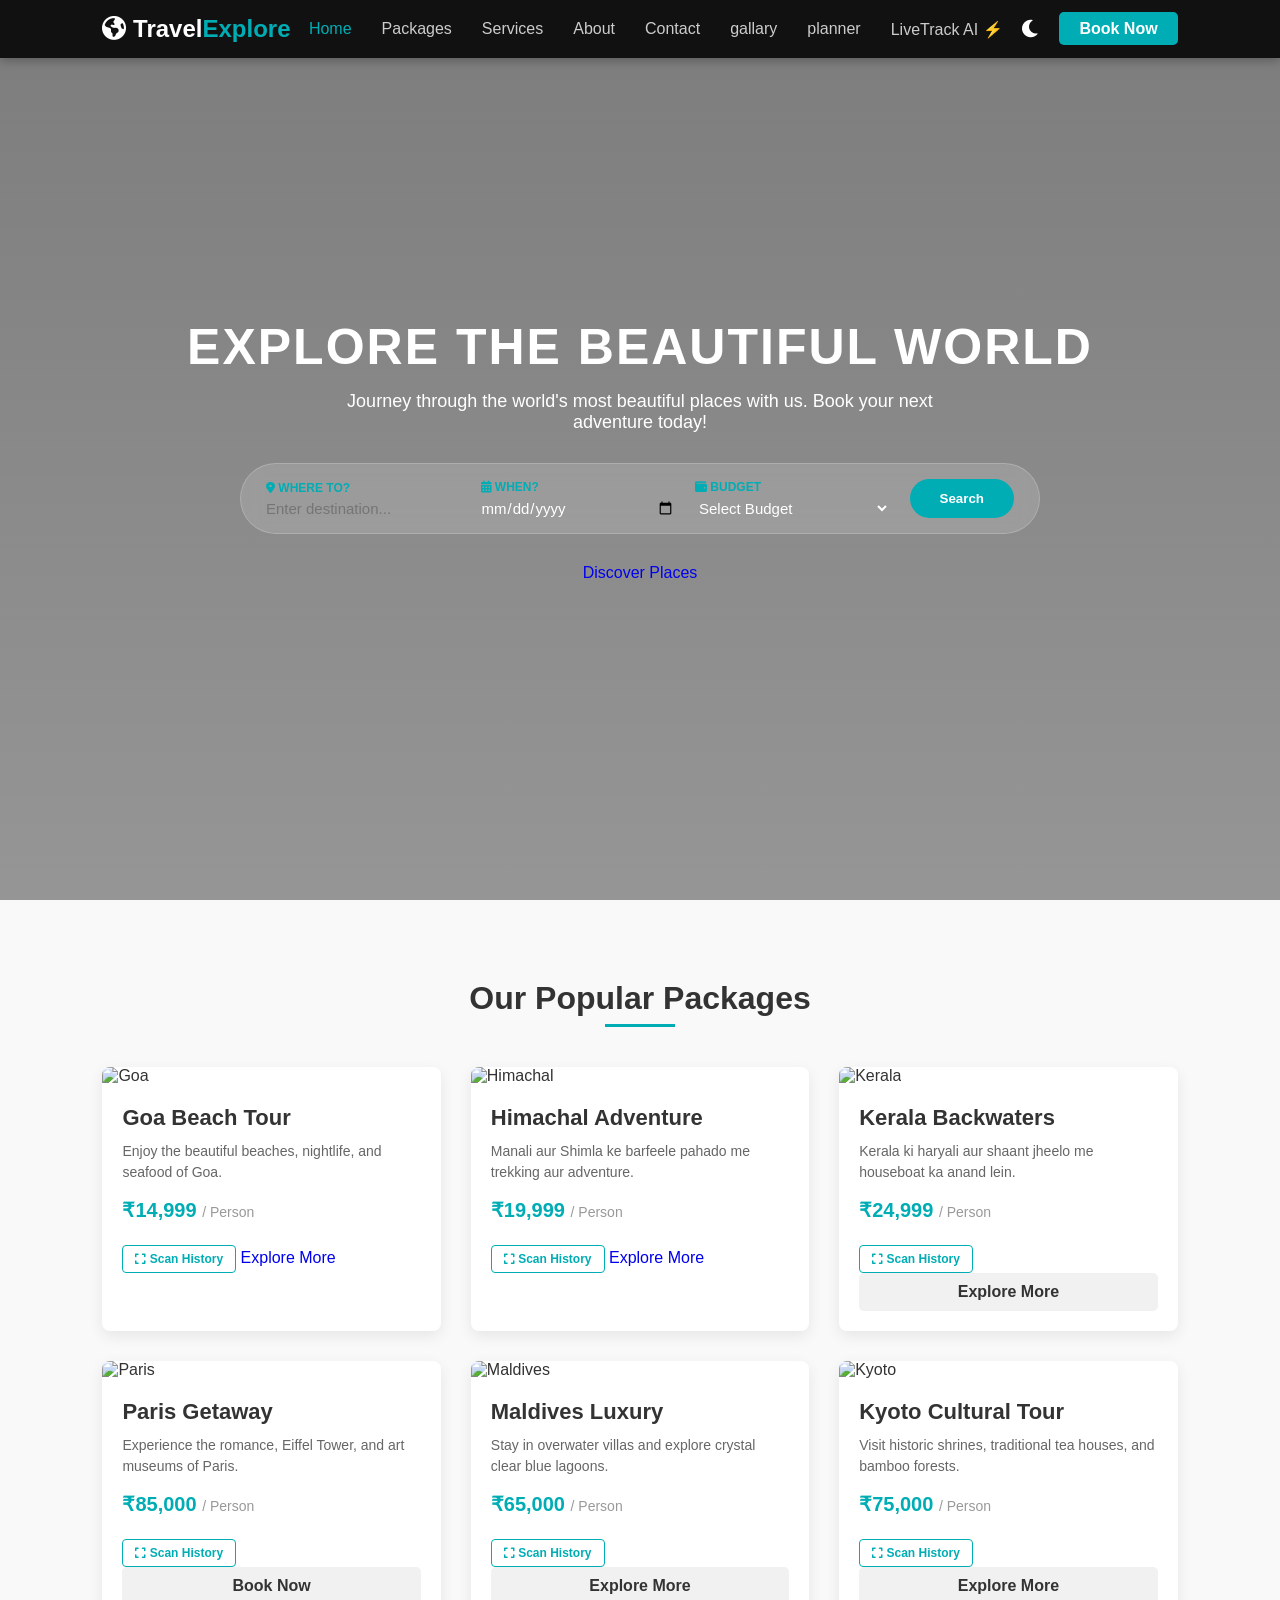
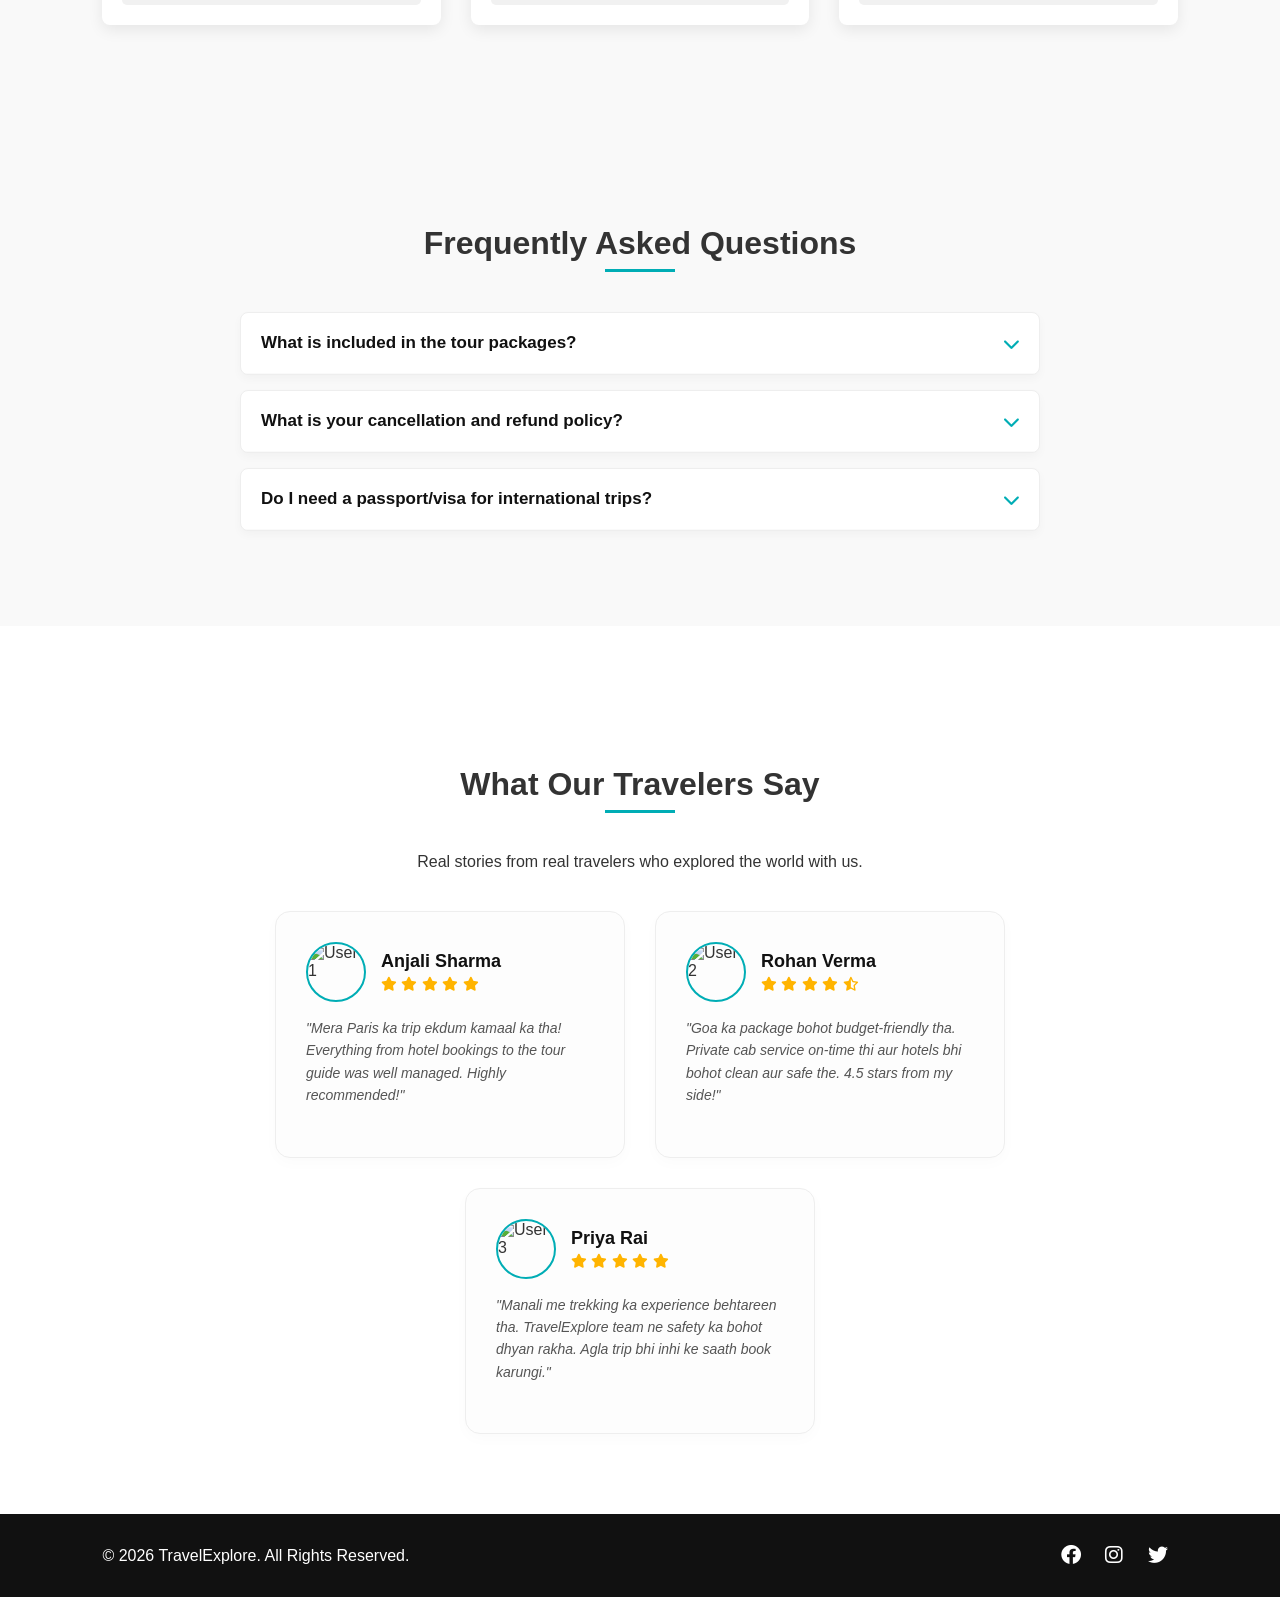
==== index.html @ dcb1e50a "Add files via upload" ====
<!DOCTYPE html>
<html lang="en">
<head>
    <meta charset="UTF-8">
    <meta name="viewport" content="width=device-width, initial-scale=1.0">
    <title>TravelExplore - Wanderlust</title>
    <link rel="stylesheet" href="style.css">
    <link rel="stylesheet" href="https://cdnjs.cloudflare.com/ajax/libs/font-awesome/6.0.0/css/all.min.css">
</head>
<body>

    <nav class="navbar">
        <div class="nav-logo">
            <a href="#"><i class="fa-solid fa-earth-americas"></i> Travel<span>Explore</span></a>
        </div>
        <ul class="nav-links">
            <li><a href="#home" class="active">Home</a></li>
            <li><a href="packages.html">Packages</a></li>
            <li><a href="services.html">Services</a></li>
            <li><a href="about.html">About</a></li>
            <li><a href="contact.html">Contact</a></li>
            <li><a href="gallary.html">gallary</a></li>
             <li><a href="planner.html">planner</a></li>
             <li> <a href="livetrackai.html">LiveTrack AI ⚡</a></li>
        </ul>
        <div class="theme-toggle" onclick="toggleTheme()">
    <i class="fa-solid fa-moon" id="theme-icon"></i>
</div>
            <div class="nav-btn">
           <a href="#booking-modal" class="btn-primary">Book Now</a>
           </div>
        
    </nav>
    <section id="home" class="hero-section">
        <div class="hero-content">
            <h1>EXPLORE THE BEAUTIFUL WORLD</h1>
            <p>Journey through the world's most beautiful places with us. Book your next adventure today!</p>
        
            <div class="search-bar-container">
        <div class="search-input">
            <label><i class="fa-solid fa-location-dot"></i> Where to?</label>
            <input type="text" placeholder="Enter destination...">
        </div>
        <div class="search-input">
            <label><i class="fa-solid fa-calendar-days"></i> When?</label>
            <input type="date">
        </div>
        <div class="search-input">
            <label><i class="fa-solid fa-wallet"></i> Budget</label>
            <select>
                <option value="">Select Budget</option>
                <option value="low">₹10k - ₹20k</option>
                <option value="med">₹20k - ₹50k</option>
                <option value="high">₹50k+</option>
            </select>
        </div>
        <button class="btn-search">Search</button>
    </div>
               <a href="#packages" class="btn-discover">Discover Places</a>
        </div>
    </section> 

     <section id="packages" class="packages-section">
        <h2 class="section-title">Our Popular Packages</h2>
        <div class="packages-container">
            <div class="package-card">
                <div class="package-img">
                    <img src="https://images.unsplash.com/photo-1507525428034-b723cf961d3e?auto=format&fit=crop&w=500&q=80" alt="Goa">
                </div>
                <div class="package-info">
                    <h3>Goa Beach Tour</h3>
                    <p>Enjoy the beautiful beaches, nightlife, and seafood of Goa.</p>
                    <div class="price">₹14,999 <span>/ Person</span></div>
                    <button class="btn-scan-trigger" onclick="openScanner('Goa')">
                        <i class="fa-solid fa-expand"></i> Scan History
                    </button>
                    <!-- <a href="#booking-modal" class="btn-card" onclick="setDestination('beach tour')">Explore More</a> -->
                    <!-- <a href="#budget-calculator" class="btn-card" onclick="setDestination('beach tour')">Explore More</a> -->
                      <!-- <a href="#booking-modal" class="btn-card" onclick="setDestination('goa')">Book Now</a> -->
                      <a href="#booking-modal" class="btn-explore" onclick="setDestination('Goa')">Explore More</a>

                </div>
            </div>

            <div class="package-card">
                <div class="package-img">
                    <img src="https://images.unsplash.com/photo-1486915309851-b0cc1f8a0084?auto=format&fit=crop&w=500&q=80" alt="Himachal">
                    
                </div>
                <div class="package-info">
                    <h3>Himachal Adventure</h3>
                    <p>Manali aur Shimla ke barfeele pahado me trekking aur adventure.</p>
                    <div class="price">₹19,999 <span>/ Person</span></div>
                    <button class="btn-scan-trigger" onclick="openScanner('Himachal')">
                        <i class="fa-solid fa-expand"></i> Scan History
                    </button>
                    <!-- <a href="#booking-modal" class="btn-card" onclick="setDestination('mountain tour')">Explore More</a> -->
                    
                    <!-- <a href="#booking-modal" class="btn-card" onclick="setDestination('himachal')">Book Now</a> -->
                    <a href="#booking-modal" class="btn-explore" onclick="setDestination('Himachal')">Explore More</a>
                </div>
            </div>

            <div class="package-card">
                <div class="package-img">
                    <img src="https://images.unsplash.com/photo-1590050752117-238cb0fb12b1?auto=format&fit=crop&w=500&q=80" alt="Kerala">
                </div>
                <div class="package-info">
                    <h3>Kerala Backwaters</h3>
                    <p>Kerala ki haryali aur shaant jheelo me houseboat ka anand lein.</p>
                    <div class="price">₹24,999 <span>/ Person</span></div>
                    <button class="btn-scan-trigger" onclick="openScanner('Kerala')">
                        <i class="fa-solid fa-expand"></i> Scan History
                    </button>
                    <a href="#booking-modal" class="btn-card" onclick="setDestination('Kerala')">Explore More</a>
                    
                </div>
            </div>

            <div class="package-card">
                <div class="package-img">
                    <img src="https://images.unsplash.com/photo-1502602898657-3e91760cbb34?auto=format&fit=crop&w=500&q=80" alt="Paris">
                </div>
                <div class="package-info">
                    <h3>Paris Getaway</h3>
                    <p>Experience the romance, Eiffel Tower, and art museums of Paris.</p>
                    <div class="price">₹85,000 <span>/ Person</span></div>
                    <button class="btn-scan-trigger" onclick="openScanner('Paris')">
                        <i class="fa-solid fa-expand"></i> Scan History
                    </button>
                    <!-- <a href="#booking-modal" class="btn-card" onclick="setDestination('Paris')">Explore More</a> -->
                    <!-- <a href="#budget-calculator" class="btn-card" onclick="setDestination('Paris')">Explore More</a> -->
                    <a href="#booking-modal" class="btn-card" onclick="setDestination('paris')">Book Now</a>
                </div>
            </div>

            <div class="package-card">
                <div class="package-img">
                    <img src="https://images.unsplash.com/photo-1439066615861-d1af74d74000?auto=format&fit=crop&w=500&q=80" alt="Maldives">
                </div>
                <div class="package-info">
                    <h3>Maldives Luxury</h3>
                    <p>Stay in overwater villas and explore crystal clear blue lagoons.</p>
                    <div class="price">₹65,000 <span>/ Person</span></div>
                    <button class="btn-scan-trigger" onclick="openScanner('Maldives')">
                        <i class="fa-solid fa-expand"></i> Scan History
                    </button>
                    <a href="#booking-modal" class="btn-card" onclick="setDestination('Maldives')">Explore More</a>
                   
                </div>
            </div>

            <div class="package-card">
                <div class="package-img">
                    <img src="https://images.unsplash.com/photo-1493976040374-85c8e12f0c0e?auto=format&fit=crop&w=500&q=80" alt="Kyoto">
                </div>
                <div class="package-info">
                    <h3>Kyoto Cultural Tour</h3>
                    <p>Visit historic shrines, traditional tea houses, and bamboo forests.</p>
                    <div class="price">₹75,000 <span>/ Person</span></div>
                    <button class="btn-scan-trigger" onclick="openScanner('Kyoto')">
                        <i class="fa-solid fa-expand"></i> Scan History
                    </button>
                    <a href="#booking-modal" class="btn-card" onclick="setDestination('Kyoto')">Explore More</a>
                </div>
            </div>
        </div>
    </section>
     <section class="faq-section" id="faqs">
        <h2 class="section-title">Frequently Asked Questions</h2>
        <div class="faq-container">
            
            <div class="faq-item">
                <input type="checkbox" id="faq1" class="faq-toggle">
                <label for="faq1" class="faq-question">
                    What is included in the tour packages?
                    <i class="fa-solid fa-chevron-down"></i>
                </label>
                <div class="faq-answer">
                    <p>Our packages generally include luxury accommodation, daily breakfast, local sightseeing in private cabs, and tour guide fees. Flight tickets can be added upon request.</p>
                </div>
            </div>

            <div class="faq-item">
                <input type="checkbox" id="faq2" class="faq-toggle">
                <label for="faq2" class="faq-question">
                    What is your cancellation and refund policy?
                    <i class="fa-solid fa-chevron-down"></i>
                </label>
                <div class="faq-answer">
                    <p>You can cancel your booking up to 7 days before the departure date for a full 100% refund. Cancellations made within 7 days will incur a 50% retention charge.</p>
                </div>
            </div>

            <div class="faq-item">
                <input type="checkbox" id="faq3" class="faq-toggle">
                <label for="faq3" class="faq-question">
                    Do I need a passport/visa for international trips?
                    <i class="fa-solid fa-chevron-down"></i>
                </label>
                <div class="faq-answer">
                    <p>Yes, for international destinations like Paris or Maldives, a passport with at least 6 months validity is required. We also provide complete assistance for visa processing.</p>
                </div>
            </div>

        </div>
    </section>
<section class="weather-section" id="weather-status">
        <h2 class="section-title">Current Destination Status</h2>
        <p class="section-subtitle">Check the current weather and travel suitability before you pack your bags!</p>
        
        <div class="weather-container">
            
            <div class="weather-card safe" onclick="checkWeatherAlert('Goa', 'safe')">
                <div class="card-badge">Best Time to Visit</div>
                <h3><i class="fa-solid fa-location-dot"></i> Goa</h3>
                <div class="weather-info">
                    <i class="fa-solid fa-cloud-sun weather-icon"></i>
                    <span class="temp">30°C</span>
                </div>
                <p class="weather-desc">Partly Cloudy & Pleasant</p>
                <div class="status-indicator">
                    <span class="dot"></span> Status: Open for Tourism
                </div>
            </div>

            <div class="weather-card warning" onclick="checkWeatherAlert('Himachal', 'warning')">
                <div class="card-badge">Monsoon Alert</div>
                <h3><i class="fa-solid fa-location-dot"></i> Himachal</h3>
                <div class="weather-info">
                    <i class="fa-solid fa-cloud-showers-heavy weather-icon"></i>
                    <span class="temp">18°C</span>
                </div>
                <p class="weather-desc">Heavy Rainfall In Hills</p>
                <div class="status-indicator">
                    <span class="dot"></span> Status: Restricted Routes
                </div>
            </div>

            <div class="weather-card safe" onclick="checkWeatherAlert('Paris', 'safe')">
                <div class="card-badge">Perfect Season</div>
                <h3><i class="fa-solid fa-location-dot"></i> Paris</h3>
                <div class="weather-info">
                    <i class="fa-solid fa-sun weather-icon"></i>
                    <span class="temp">22°C</span>
                </div>
                <p class="weather-desc">Sunny & Clear Sky</p>
                <div class="status-indicator">
                    <span class="dot"></span> Status: Open for Tourism
                </div>
            </div>

        </div>
    </section>
    
     <section class="testimonials-section" id="reviews">
        <h2 class="section-title">What Our Travelers Say</h2>
        <p class="section-subtitle">Real stories from real travelers who explored the world with us.</p>
        
        <div class="testimonials-container">
            <div class="testimonial-card">
                <div class="user-info">
                    <img src="https://images.unsplash.com/photo-1534528741775-53994a69daeb?auto=format&fit=crop&w=150&q=80" alt="User 1">
                    <div>
                        <h4>Anjali Sharma</h4>
                        <div class="stars">
                            <i class="fa-solid fa-star"></i>
                            <i class="fa-solid fa-star"></i>
                            <i class="fa-solid fa-star"></i>
                            <i class="fa-solid fa-star"></i>
                            <i class="fa-solid fa-star"></i>
                        </div>
                    </div>
                </div>
                <p class="review-text">"Mera Paris ka trip ekdum kamaal ka tha! Everything from hotel bookings to the tour guide was well managed. Highly recommended!"</p>
            </div>

            <div class="testimonial-card">
                <div class="user-info">
                    <img src="https://images.unsplash.com/photo-1507003211169-0a1dd7228f2d?auto=format&fit=crop&w=150&q=80" alt="User 2">
                    <div>
                        <h4>Rohan Verma</h4>
                        <div class="stars">
                            <i class="fa-solid fa-star"></i>
                            <i class="fa-solid fa-star"></i>
                            <i class="fa-solid fa-star"></i>
                            <i class="fa-solid fa-star"></i>
                            <i class="fa-regular fa-star-half-stroke"></i>
                        </div>
                    </div>
                </div>
                <p class="review-text">"Goa ka package bohot budget-friendly tha. Private cab service on-time thi aur hotels bhi bohot clean aur safe the. 4.5 stars from my side!"</p>
            </div>

            <div class="testimonial-card">
                <div class="user-info">
                    <img src="https://images.unsplash.com/photo-1494790108377-be9c29b29330?auto=format&fit=crop&w=150&q=80" alt="User 3">
                    <div>
                        <h4>Priya Rai</h4>
                        <div class="stars">
                            <i class="fa-solid fa-star"></i>
                            <i class="fa-solid fa-star"></i>
                            <i class="fa-solid fa-star"></i>
                            <i class="fa-solid fa-star"></i>
                            <i class="fa-solid fa-star"></i>
                        </div>
                    </div>
                </div>
                <p class="review-text">"Manali me trekking ka experience behtareen tha. TravelExplore team ne safety ka bohot dhyan rakha. Agla trip bhi inhi ke saath book karungi."</p>
            </div>
        </div>
    </section>

    
 <!-- <section id="live-tracker-section" class="tracker-section">
    <div class="tracker-container">
        <h2><i class="fa-solid fa-plane-departure"></i> Real-time Travel Status Tracker</h2>
        <p class="tracker-subtitle">Enter your destination or ticket number to check mock real-time schedule</p>
        
        <div class="tracker-box">
            <div class="tracker-input-group">
                <select id="tracker-dest">
                    <option value="Goa">Goa Flight (SG-201)</option>
                    <option value="Himachal">Himachal Express Train (12401)</option>
                    <option value="Kerala">Kerala Airways (AI-405)</option>
                    <option value="Paris">Paris International Flight (AF-225)</option>
                    <option value="Maldives">Maldives Island Hopper (MV-11)</option>
                    <option value="Kyoto">Kyoto Bullet Train (SHIN-77)</option>
                </select>
                <button type="button" class="btn-track" onclick="startLiveTracking()">Check Live Status</button>
            </div>

            <div id="tracker-display" class="tracker-display-card" style="display: none;">
                <div class="tracker-header">
                    <span id="track-vehicle-name">Flight SG-201</span>
                    <span id="track-badge" class="badge online">ON TIME</span>
                </div>
                
                <div class="route-progress-bar">
                    <div id="route-fill" class="route-fill-line"></div>
                    <i id="route-icon" class="fa-solid fa-plane route-moving-icon"></i>
                </div>

                <div class="route-stations">
                    <span id="route-start">Source (DEL)</span>
                    <span id="route-end">Destination</span>
                </div>

                <div class="tracker-footer-status">
                    <p><strong>Current Info:</strong> <span id="track-info-text">Searching satellite data...</span></p>
                </div>
            </div>
        </div>
    </div>
</section> 
<section id="itinerary-section" style="padding: 60px 20px; text-align: center; background: #f8fafc; border-top: 1px solid #e2e8f0; border-bottom: 1px solid #e2e8f0;">
    <div style="max-width: 800px; margin: 0 auto; padding: 0 15px;">
        
        <h2 style="color: #0f172a; font-size: 28px; font-weight: 700; margin-bottom: 10px; display: flex; align-items: center; justify-content: center; gap: 10px;">
            <span>🧠</span> AI Smart Itinerary Planner
        </h2>
        <p style="color: #64748b; font-size: 16px; margin-bottom: 30px;">Select your days and let our AI craft a personalized, day-by-day adventure timeline for you!</p>
        
        <div style="background: white; padding: 20px; border-radius: 12px; box-shadow: 0 4px 6px -1px rgba(0,0,0,0.05), 0 2px 4px -1px rgba(0,0,0,0.03); display: inline-flex; align-items: center; justify-content: center; gap: 15px; flex-wrap: wrap; margin-bottom: 40px; border: 1px solid #e2e8f0;">
            <label style="color: #334155; font-weight: 600; font-size: 15px;">Duration:</label>
            <select id="itinerary-days" style="padding: 10px 16px; border-radius: 8px; border: 1px solid #cbd5e1; background: #ffffff; color: #1e293b; font-weight: 500; outline: none; cursor: pointer; min-width: 150px;">
                <option value="3">3 Days Trip</option>
                <option value="5">5 Days Trip</option>
            </select>
            <button onclick="generateAIItinerary()" style="padding: 10px 24px; background: #00b4d8; color: white; border: none; border-radius: 8px; cursor: pointer; font-weight: 600; font-size: 15px; transition: all 0.3s ease; box-shadow: 0 4px 12px rgba(0, 180, 216, 0.2);">
                Generate Plan ✨
            </button>
        </div>

        <div id="itinerary-output" style="max-width: 650px; margin: 0 auto; text-align: left; background: white; padding: 30px; border-radius: 16px; box-shadow: 0 10px 25px -5px rgba(0,0,0,0.1); display: none; border-left: 6px solid #00b4d8; animation: fadeIn 0.5s ease;">
            <h3 id="itinerary-title" style="color: #0f172a; font-size: 20px; font-weight: 700; margin-bottom: 20px; border-bottom: 2px solid #f1f5f9; padding-bottom: 12px;"></h3>
            <div id="itinerary-timeline" style="color: #334155; font-size: 15px; line-height: 1.8; letter-spacing: 0.3px;"></div>
        </div>

    </div>
</section>
     -->
<!-- <section id="packing-section" style="padding: 60px 20px; text-align: center; background: #ffffff;">
    <div style="max-width: 600px; margin: 0 auto; padding: 20px; border-radius: 16px; background: #f8fafc; border: 1px solid #e2e8f0; box-shadow: 0 4px 10px rgba(0,0,0,0.03);">
        
        <h3 style="color: #0f172a; font-size: 22px; font-weight: 700; margin-bottom: 8px; display: flex; align-items: center; justify-content: center; gap: 8px;">
            🎒 Smart Packing Assistant
        </h3>
        <p style="color: #64748b; font-size: 14px; margin-bottom: 20px;">Auto-generated essentials based on your selected destination.</p>
        
        <div id="packing-list" style="text-align: left; margin: 0 auto; max-width: 400px; display: flex; flex-direction: column; gap: 12px;">
            <p style="color: #94a3b8; text-align: center; font-style: italic;">Select a destination in the planner above to see your checklist!</p>
        </div>
        
    </div>
</section>
<section id="map-section" style="padding: 40px 20px; text-align: center; background: #f8fafc;">
    <div style="max-width: 900px; margin: 0 auto;">
        <h3 style="color: #0f172a; font-size: 22px; font-weight: 700; margin-bottom: 8px; display: flex; align-items: center; justify-content: center; gap: 8px;">
            🗺️ Live Destination Explorer
        </h3>
        <p style="color: #64748b; font-size: 14px; margin-bottom: 20px;">Explore your selected destination live on the interactive map below.</p>
        
        <div id="live-map" style="width: 100%; height: 400px; border-radius: 16px; border: 1px solid #e2e8f0; box-shadow: 0 4px 12px rgba(0,0,0,0.05); z-index: 1;"></div>
    </div>
</section> -->

<link rel="stylesheet" href="https://unpkg.com/leaflet@1.9.4/dist/leaflet.css" />
<script src="https://unpkg.com/leaflet@1.9.4/dist/leaflet.js"></script>
    <footer class="footer">
        <div class="footer-content">
            <p>&copy; 2026 TravelExplore. All Rights Reserved.</p>
            <div class="social-icons">
                <a href="#"><i class="fa-brands fa-facebook"></i></a>
                <a href="#"><i class="fa-brands fa-instagram"></i></a>
                <a href="#"><i class="fa-brands fa-twitter"></i></a>
            </div>
        </div>
    </footer>
     <div id="booking-modal" class="modal-overlay">
        <div class="modal-card">
            <a href="#" class="close-btn">&times;</a>
            <h2>Book Your Dream Adventure</h2>
            <p style="font-size: 13px; color: #666; margin-bottom: 20px;">Fill out this form and our travel expert will contact you within 24 hours.</p>
            
            <form class="modal-form">
                <div class="modal-group">
                    <label>Full Name</label>
                    <input type="text" placeholder="Enter your full name" required>
                </div>
                
                <div class="modal-group">
                    <label>Email Address</label>
                    <input type="email" placeholder="Enter your email" required>
                </div>
                
                <div class="modal-group">
                    <label>Phone Number</label>
                    <input type="tel" placeholder="Enter your phone number" required>
                </div>
                
                <div class="modal-group">
                    <label>Select Destination</label>
                    <select id="modal-select" required>
                        <option value="" disabled selected>Select your destination</option>
                        <option value="Goa">Goa Sun-Kissed Beaches</option>
                        <option value="Himachal">Himachal Hills & Adventure</option>
                        <option value="Paris">Paris Getaway</option>
                        <option value="Kerala">Kerala Backwaters</option>
                        <option value="Maldives">Maldives Luxury</option>
                        <option value="Kyoto">Kyoto Culture</option>
                    </select>
                </div>
                
                <button type="submit" class="btn-confirm">Confirm Booking</button>
            </form>
        </div>
    </div>

    <div id="success-modal" class="success-overlay" style="display: none;">
        <div class="success-card">
            <div class="success-icon">
                <i class="fa-solid fa-circle-check"></i>
            </div>
            <h2>Booking Confirmed!</h2>
            <p class="success-greet">Thank you, <strong id="pop-name">User</strong>!</p>
            
            <div class="receipt-details">
                <p><strong>Destination:</strong> <span id="pop-dest">Goa</span></p>
                <p><strong>Status:</strong> <span class="badge-success">Provisionally Booked</span></p>
            </div>
            
            <p class="success-note">📩 A confirmation email has been dispatched. Our travel manager will connect with you within 24 hours.</p>
            
            <button type="button" class="btn-success-close" onclick="closeSuccessModal()">Great, Thanks!</button>
        </div>
    </div>
     <div id="scanner-modal" class="scanner-overlay" style="display: none;">
    <div class="scanner-container">
        <span class="scanner-close" onclick="closeScanner()">&times;</span>
        <h3><i class="fa-solid fa-camera"></i> AI Travel Scanner</h3>
        <p class="scanner-subtitle">Point at a mountain or monument to scan historical details</p>
        
        <div class="camera-view">
            <video id="webcam" autoplay playsinline></video>
            <div class="scan-laser"></div>
            <div class="scan-target"></div>
        </div>

        <div id="scan-status" class="scan-status-text">Ready to scan...</div>

        <div id="scan-result" class="scan-result-card" style="display: none;">
            <h4 id="res-title">Himachal Mountains</h4>
            <p class="res-meta"><strong>Location:</strong> <span id="res-loc">India</span> | <strong>Elevation:</strong> <span id="res-height">6,000m</span></p>
            <hr>
            <p id="res-history" class="res-desc">Loading historical facts...</p>
        </div>
    </div>
</div>
<!-- ================= AI AR MONUMENT SCANNER ================= -->
<div id="scanner-modal" class="scanner-overlay" style="display: none;">
    <div class="scanner-container">
        <span class="scanner-close" onclick="closeScanner()">&times;</span>
        <h3><i class="fa-solid fa-camera"></i> AI Travel Scanner</h3>
        <p class="scanner-subtitle">Point at a mountain or monument to scan historical details</p>
        
        <div class="camera-view">
            <video id="webcam" autoplay playsinline></video>
            <div class="scan-laser"></div>
            <div class="scan-target"></div>
        </div>

        <div id="scan-status" class="scan-status-text">Ready to scan...</div>

        <!-- Dynamic Historical Result Card -->
        <div id="scan-result" class="scan-result-card" style="display: none;">
            <h4 id="res-title">Himachal Mountains</h4>
            <p class="res-meta"><strong>Location:</strong> <span id="res-loc">India</span> | <strong>Elevation:</strong> <span id="res-height">6,000m</span></p>
            <hr>
            
            <p id="res-history" class="res-desc">Loading historical facts...</p>
            
            <!-- 🌟 EXACT PLACE: Is line ke theek niche ye audio widget paste kijiye 🌟 -->
            <div class="audio-player-widget">
                <div class="player-controls">
                    <button type="button" id="audio-play-btn" onclick="toggleAudioGuide()">
                        <i class="fa-solid fa-play"></i>
                    </button>
                    <div class="audio-progress-container" onclick="seekAudio(event)">
                        <div id="audio-progress-bar" class="audio-progress"></div>
                    </div>
                    <span id="audio-time">00:00</span>
                </div>
                <p class="audio-status-text">🔊 Click to listen to AI Audio Guide</p>
            </div>
            <!-- 🌟 Audio Widget yahan khatam hua 🌟 -->

        </div> <!-- /scan-result card ends -->
    </div>
</div>
<!-- <p id="res-history" class="res-desc">Loading historical facts...</p>
        
        <div class="audio-player-widget">
            <div class="player-controls">
                <button type="button" id="audio-play-btn" onclick="toggleAudioGuide()">
                    <i class="fa-solid fa-play"></i>
                </button>
                <div class="audio-progress-container" onclick="seekAudio(event)">
                    <div id="audio-progress-bar" class="audio-progress"></div>
                </div>
                <span id="audio-time">00:00</span>
            </div>
            <p class="audio-status-text">🔊 Click to listen to AI Audio Guide</p>
        </div>
        -->


    <script>
        function setDestination(destinationValue) {
            // Dropdown element ko dhoondhna
            var selectDropdown = document.getElementById('modal-select');
            
            if (selectDropdown) {
                // Dropdown ki value ko click kiye gaye card ke mutabik set karna
                selectDropdown.value = destinationValue;
            }
        }

        // Purana setDestination wala function wahan pehle se rahega...

        // NAYA FUNCTION: Weather card click karne par advisory dikhane ke liye
        function checkWeatherAlert(destination, status) {
            if(status === 'safe') {
                alert("☀️ " + destination + " Status: Weather is absolutely perfect! Hotels and flights are operating normally. Safe to travel!");
            } else if(status === 'warning') {
                alert("⚠️ " + destination + " Travel Advisory: Heavy rain alert! Roadways might be delayed. Please contact our 24/7 support team before planning your journey.");
            }
        }
   // 3. Light/Dark Mode Toggle karne wala function
        function toggleTheme() {
            // Body par .dark-mode class ko lagana ya hatana
            document.body.classList.toggle('dark-mode');
            
            // Icon ko Moon se Sun me badalna
            var themeIcon = document.getElementById('theme-icon');
            if (document.body.classList.contains('dark-mode')) {
                themeIcon.classList.remove('fa-moon');
                themeIcon.classList.add('fa-sun');
                themeIcon.style.color = '#f1c40f'; /* Sun ka color yellow */
            } else {
                themeIcon.classList.remove('fa-sun');
                themeIcon.classList.add('fa-moon');
                themeIcon.style.color = '#ffffff'; /* Moon ka color white */
            }
        }
    </script>
    <script src="script.js"></script>
</body>
</html>
---- style.css ----
/* GENERAL RESET */
* {
    margin: 0;
    padding: 0;
    box-sizing: border-box;
    font-family: 'Segoe UI', Tahoma, Geneva, Verdana, sans-serif;
    scroll-behavior: smooth;
}

body {
    background-color: #f9f9f9;
    color: #333;
}

a {
    text-decoration: none;
}

li {
    list-style: none;
}

/* 1. BLACK NAVBAR */
.navbar {
    display: flex;
    justify-content: space-between;
    align-items: center;
    background-color: #111111; /* Pure Premium Black */
    padding: 15px 8%;
    position: fixed;
    top: 0;
    width: 100%;
    z-index: 1000;
    box-shadow: 0 2px 10px rgba(0, 0, 0, 0.3);
}

.nav-logo a {
    color: #fff;
    font-size: 24px;
    font-weight: 700;
}

.nav-logo a span {
    color: #00adb5; /* Cyan/Teal accent color */
}

.nav-links {
    display: flex;
}

.nav-links li {
    margin: 0 15px;
}

.nav-links a {
    color: #ccc;
    font-size: 16px;
    font-weight: 500;
    transition: color 0.3s ease;
}

.nav-links a:hover, .nav-links a.active {
    color: #00adb5;
}

.btn-primary {
    background-color: #00adb5;
    color: #fff;
    padding: 8px 20px;
    border-radius: 5px;
    font-weight: 600;
    transition: background 0.3s;
}

.btn-primary:hover {
    background-color: #007c82;
}

/* 2. HERO SECTION */
.hero-section {
    height: 100vh;
    background: linear-gradient(rgba(0,0,0,0.5), rgba(0,0,0,0.4)), 
                url('https://images.unsplash.com/photo-1469854523086-cc02fe5d8800?auto=format&fit=crop&w=1920&q=80') no-repeat center center/cover;
    display: flex;
    justify-content: center;
    align-items: center;
    text-align: center;
    color: white;
    padding: 0 20px;
}

.hero-content h1 {
    font-size: 50px;
    margin-bottom: 15px;
    text-transform: uppercase;
    letter-spacing: 2px;
}

.hero-content p {
    font-size: 18px;
    margin-bottom: 30px;
    max-width: 600px;
    margin-left: auto;
    margin-right: auto;
}

.btn-secondary {
    background-color: transparent;
    color: #fff;
    border: 2px solid #fff;
    padding: 10px 25px;
    font-size: 16px;
    font-weight: 600;
    border-radius: 5px;
    transition: all 0.3s ease;
}

.btn-secondary:hover {
    background-color: #fff;
    color: #111;
}

/* SECTION TITLES */
.section-title {
    text-align: center;
    font-size: 32px;
    margin: 60px 0 40px 0;
    position: relative;
    padding-bottom: 10px;
}

.section-title::after {
    content: '';
    position: absolute;
    width: 70px;
    height: 3px;
    background-color: #00adb5;
    bottom: 0;
    left: 50%;
    transform: translateX(-50%);
}

/* 3. SERVICES SECTION */
.services-section {
    padding: 20px 8%;
}

.services-container {
    display: flex;
    justify-content: space-between;
    gap: 20px;
    flex-wrap: wrap;
}

.service-box {
    flex: 1;
    min-width: 250px;
    background: #fff;
    padding: 30px 20px;
    text-align: center;
    border-radius: 8px;
    box-shadow: 0 5px 15px rgba(0,0,0,0.05);
    transition: transform 0.3s;
}

.service-box:hover {
    transform: translateY(-5px);
}

.service-box i {
    font-size: 40px;
    color: #00adb5;
    margin-bottom: 15px;
}

.service-box h3 {
    margin-bottom: 10px;
    font-size: 20px;
}

.service-box p {
    color: #666;
    font-size: 14px;
    line-height: 1.6;
}

/* 4. PACKAGES SECTION */
.packages-section {
    padding: 20px 8% 60px 8%;
}

.packages-container {
    display: flex;
    justify-content: space-between;
    gap: 30px;
    flex-wrap: wrap;
}

.package-card {
    flex: 1;
    min-width: 300px;
    background: #fff;
    border-radius: 8px;
    overflow: hidden;
    box-shadow: 0 5px 15px rgba(0,0,0,0.08);
}

.package-img img {
    width: 100%;
    height: 220px;
    object-fit: cover;
}

.package-info {
    padding: 20px;
}

.package-info h3 {
    font-size: 22px;
    margin-bottom: 10px;
}

.package-info p {
    color: #666;
    font-size: 14px;
    margin-bottom: 15px;
    line-height: 1.5;
}

.package-info .price {
    font-size: 20px;
    font-weight: 700;
    color: #00adb5;
    margin-bottom: 15px;
}

.package-info .price span {
    font-size: 14px;
    color: #999;
    font-weight: 400;
}

.btn-card {
    display: inline-block;
    width: 100%;
    text-align: center;
    background-color: #f1f1f1;
    color: #333;
    padding: 10px;
    border-radius: 5px;
    font-weight: 600;
    transition: all 0.3s;
}

.btn-card:hover {
    background-color: #111;
    color: #fff;
}

/* 5. FOOTER SECTION */
.footer {
    background-color: #111;
    color: #fff;
    padding: 30px 8%;
    text-align: center;
}

.footer-content {
    display: flex;
    justify-content: space-between;
    align-items: center;
    flex-wrap: wrap;
    gap: 15px;
}

.social-icons a {
    color: #fff;
    font-size: 20px;
    margin: 0 10px;
    transition: color 0.3s;
}

.social-icons a:hover {
    color: #00adb5;
}

/* RESPONSIVE LAYOUT (Mobile Optimization) */
@media (max-width: 768px) {
    .navbar {
        padding: 15px 5%;
    }
    .nav-links {
        display: none; /* Mobile menu icons toggle logic real website me js se hoti h */
    }
    .hero-content h1 {
        font-size: 35px;
    }
    .footer-content {
        flex-direction: column;
    }
}
.packages-container {
    display: flex;
    justify-content: center; /* Cards center me rahenge */
    gap: 30px;
    flex-wrap: wrap; /* Isse 3 ke baad baaki 3 cards automatic niche chale jayenge */
}

.package-card {
    flex: 0 1 calc(33.333% - 20px); /* Ek line me perfect 3 cards dikhane ke liye */
    min-width: 300px; /* Mobile par responsive rakhne ke liye */
    background: #fff;
    border-radius: 8px;
    overflow: hidden;
    box-shadow: 0 5px 15px rgba(0,0,0,0.08);
}
/* 6. ABOUT SECTION */
.about-section {
    padding: 40px 8%;
    background-color: #fff;
}

.about-features {
    display: flex;
    justify-content: space-between;
    gap: 20px;
    flex-wrap: wrap;
    margin-top: 20px;
}

.feature-item {
    flex: 1;
    min-width: 250px;
    text-align: center;
    padding: 20px;
}

.feature-item i {
    font-size: 35px;
    color: #00adb5;
    margin-bottom: 15px;
}

.feature-item h4 {
    font-size: 18px;
    margin-bottom: 10px;
}

.feature-item p {
    color: #666;
    font-size: 14px;
}

/* 7. TESTIMONIALS SECTION */
.testimonials-section {
    padding: 40px 8%;
    background-color: #f1f1f1;
}

.testimonials-container {
    display: flex;
    justify-content: center;
    gap: 30px;
    flex-wrap: wrap;
}

.testimonial-card {
    background: #fff;
    padding: 30px;
    border-radius: 8px;
    flex: 0 1 45%;
    min-width: 300px;
    box-shadow: 0 4px 10px rgba(0,0,0,0.05);
    position: relative;
}

.review-text {
    font-style: italic;
    color: #555;
    margin-bottom: 20px;
    font-size: 15px;
    line-height: 1.6;
}

.user-info h5 {
    font-size: 16px;
    color: #111;
}

.user-info span {
    font-size: 12px;
    color: #00adb5;
    font-weight: 600;
}

/* 8. CONTACT / BOOKING FORM */
.contact-section {
    padding: 40px 8% 80px 8%;
    background-color: #fff;
}

.contact-container {
    max-width: 600px;
    margin: 0 auto;
    background: #f9f9f9;
    padding: 40px;
    border-radius: 8px;
    box-shadow: 0 5px 15px rgba(0,0,0,0.05);
}

.form-group {
    margin-bottom: 20px;
}

.form-group input, .form-group select {
    width: 100%;
    padding: 12px 15px;
    border: 1px solid #ddd;
    border-radius: 5px;
    font-size: 15px;
    outline: none;
    transition: border 0.3s;
}

.form-group input:focus, .form-group select:focus {
    border-color: #00adb5;
}

.btn-submit {
    width: 100%;
    background-color: #111;
    color: #fff;
    padding: 12px;
    border: none;
    border-radius: 5px;
    font-size: 16px;
    font-weight: 600;
    cursor: pointer;
    transition: background 0.3s;
}

.btn-submit:hover {
    background-color: #00adb5;
}

/* Mobile responsive fix for testimonials */
@media (max-width: 768px) {
    .testimonial-card {
        flex: 1 0 100%;
    }
    .contact-container {
        padding: 25px;
    }
}
/* HERO SEARCH BAR */
.search-bar-container {
    display: flex;
    background: rgba(255, 255, 255, 0.15);
    backdrop-filter: blur(10px); /* Modern blur effect */
    padding: 15px 25px;
    border-radius: 50px;
    gap: 20px;
    align-items: center;
    margin: 30px auto;
    max-width: 800px;
    border: 1px solid rgba(255, 255, 255, 0.2);
}

.search-input {
    display: flex;
    flex-direction: column;
    text-align: left;
    flex: 1;
}

.search-input label {
    font-size: 12px;
    text-transform: uppercase;
    font-weight: 600;
    margin-bottom: 5px;
    color: #00adb5;
}

.search-input input, .search-input select {
    background: transparent;
    border: none;
    color: #fff;
    font-size: 15px;
    outline: none;
}

/* Dropdown ke options ko readable banane ke liye black background */
.search-input select option {
    background-color: #111;
    color: #fff;
}

.btn-search {
    background-color: #00adb5;
    color: white;
    border: none;
    padding: 12px 30px;
    border-radius: 30px;
    font-weight: 600;
    cursor: pointer;
    transition: 0.3s;
}

.btn-search:hover {
    background-color: #fff;
    color: #111;
}

/* Mobile par search bar ek ke niche ek dikhega */
@media (max-width: 768px) {
    .search-bar-container {
        flex-direction: column;
        border-radius: 15px;
        padding: 20px;
    }
    .search-input {
        width: 100%;
        border-bottom: 1px solid rgba(255,255,255,0.2);
        padding-bottom: 10px;
    }
    .btn-search {
        width: 100%;
    }
}
/* GALLERY GRID LAYOUT */
.gallery-grid {
    display: grid;
    grid-template-columns: repeat(auto-fit, minmax(300px, 1fr));
    gap: 20px;
    margin-top: 30px;
}

.gallery-item {
    overflow: hidden;
    border-radius: 8px;
    box-shadow: 0 4px 10px rgba(0,0,0,0.1);
    height: 250px;
}

.gallery-item img {
    width: 100%;
    height: 100%;
    object-fit: cover;
    transition: transform 0.5s ease;
}

/* Photo par mouse le jaane par zoom-in effect */
.gallery-item:hover img {
    transform: scale(1.1);
}
/* ================= FAQs SECTION STYLES ================= */
.faq-section {
    padding: 80px 8%;
    background-color: #f9f9f9;
    text-align: center;
}

.faq-container {
    max-width: 800px;
    margin: 40px auto 0 auto;
    text-align: left;
}

.faq-item {
    background: #fff;
    margin-bottom: 15px;
    border-radius: 8px;
    box-shadow: 0 4px 10px rgba(0,0,0,0.03);
    overflow: hidden;
    border: 1px solid #eee;
}

/* Checkbox ko hide karne ke liye */
.faq-toggle {
    display: none;
}

/* Question Header Style */
.faq-question {
    display: flex;
    justify-content: space-between;
    align-items: center;
    padding: 20px;
    font-size: 17px;
    font-weight: 600;
    color: #111;
    cursor: pointer;
    transition: background 0.3s;
}

.faq-question:hover {
    background-color: #f5fcfc;
}

.faq-question i {
    transition: transform 0.3s ease;
    color: #00adb5;
}

/* Shuruat me Answer hidden rahega */
.faq-answer {
    max-height: 0;
    overflow: hidden;
    transition: max-height 0.3s ease, padding 0.3s ease;
    padding: 0 20px;
    background: #fafafa;
    border-top: 1px solid transparent;
}

.faq-answer p {
    color: #666;
    font-size: 15px;
    line-height: 1.6;
    margin-bottom: 20px;
    margin-top: 15px;
}

/* --- TRICK: Jab checkbox checked hoga, tab answer khulega --- */
.faq-toggle:checked ~ .faq-answer {
    max-height: 200px; /* Jawab khulne ki limit */
    border-top: 1px solid #eee;
}

/* Arrow icon ghum jayega jab box khulega */
.faq-toggle:checked ~ .faq-question i {
    transform: rotate(180deg);
}/* POP-UP MODAL STYLES */
.modal-overlay {
    position: fixed;
    top: 0;
    left: 0;
    width: 100%;
    height: 100%;
    background: rgba(0, 0, 0, 0.7); /* Background black aur thoda transparent ho jayega */
    backdrop-filter: blur(5px);
    display: flex;
    justify-content: center;
    align-items: center;
    z-index: 2000;
    
    /* Shuruat me modal chhupa rahega */
    opacity: 0;
    pointer-events: none;
    transition: opacity 0.4s ease;
}

/* Jab link par click hoga (Target state) tab modal dikhega */
.modal-overlay:target {
    opacity: 1;
    pointer-events: auto;
}

.modal-box {
    background: #fff;
    padding: 40px;
    border-radius: 15px;
    width: 100%;
    max-width: 450px;
    position: relative;
    box-shadow: 0 10px 30px rgba(0,0,0,0.3);
    text-align: center;
    transform: translateY(-20px);
    transition: transform 0.4s ease;
}

.modal-overlay:target .modal-box {
    transform: translateY(0);
}

/* Close (X) Button */
.close-btn {
    position: absolute;
    top: 15px;
    right: 20px;
    font-size: 30px;
    color: #333;
    transition: color 0.2s;
}

.close-btn:hover {
    color: #00adb5;
}

.modal-box h3 {
    font-size: 24px;
    margin-bottom: 10px;
    color: #111;
}

.modal-box p {
    font-size: 14px;
    color: #666;
    margin-bottom: 25px;
}

.modal-group {
    margin-bottom: 15px;
}

.modal-group input, .modal-group select {
    width: 100%;
    padding: 12px;
    border: 1px solid #ddd;
    border-radius: 5px;
    font-size: 15px;
    outline: none;
}

.modal-group input:focus, .modal-group select:focus {
    border-color: #00adb5;
}

.btn-modal-submit {
    width: 100%;
    background-color: #00adb5;
    color: white;
    border: none;
    padding: 12px;
    border-radius: 5px;
    font-size: 16px;
    font-weight: 600;
    cursor: pointer;}
    /* ================= TESTIMONIALS STYLES ================= */
.testimonials-section {
    padding: 80px 8%;
    background-color: #ffffff;
    text-align: center;
}

.testimonials-container {
    display: flex;
    justify-content: center;
    gap: 30px;
    flex-wrap: wrap;
    margin-top: 40px;
}

.testimonial-card {
    background: #fdfdfd;
    border: 1px solid #eee;
    padding: 30px;
    border-radius: 15px;
    width: 100%;
    max-width: 350px;
    text-align: left;
    box-shadow: 0 5px 15px rgba(0,0,0,0.02);
    transition: transform 0.3s ease, box-shadow 0.3s ease;
}

/* Hover effect jisse card thoda utha hua dikhega */
.testimonial-card:hover {
    transform: translateY(-5px);
    box-shadow: 0 10px 25px rgba(0,0,0,0.08);
    border-color: #00adb5;
}

.user-info {
    display: flex;
    align-items: center;
    gap: 15px;
    margin-bottom: 15px;
}

.user-info img {
    width: 60px;
    height: 60px;
    border-radius: 50%;
    object-fit: cover;
    border: 2px solid #00adb5;
}

.user-info h4 {
    font-size: 18px;
    color: #111;
    margin-bottom: 3px;
}

.stars i {
    color: #ffb400; /* Gold color for stars */
    font-size: 14px;
}

.review-text {
    font-size: 14px;
    color: #555;
    line-height: 1.6;
    font-style: italic;
}


/* ================= WEATHER SECTION STYLES ================= */
.weather-section {
    padding: 80px 8%;
    background-color: #f4f9f9; /* Halka sa cyan-white background */
    text-align: center;
}

.weather-container {
    display: flex;
    justify-content: center;
    gap: 25px;
    flex-wrap: wrap;
    margin-top: 40px;
}

.weather-card {
    background: #ffffff;
    border-radius: 16px;
    padding: 30px 25px;
    width: 100%;
    max-width: 300px;
    text-align: left;
    position: relative;
    box-shadow: 0 4px 15px rgba(0,0,0,0.03);
    border: 1px solid #eef2f2;
}

/* Card ke upar ka chota tag/badge */
.card-badge {
    position: absolute;
    top: 15px;
    right: 15px;
    font-size: 11px;
    font-weight: 700;
    padding: 4px 10px;
    border-radius: 20px;
    text-transform: uppercase;
}

.weather-card h3 {
    font-size: 20px;
    color: #333;
    margin-bottom: 15px;
}

.weather-card h3 i {
    color: #00adb5; /* Location pin color */
}

.weather-info {
    display: flex;
    align-items: center;
    gap: 15px;
    margin-bottom: 10px;
}

.weather-icon {
    font-size: 35px;
}

.temp {
    font-size: 32px;
    font-weight: 700;
    color: #222;
}

.weather-desc {
    font-size: 14px;
    color: #666;
    margin-bottom: 20px;
}

/* Status Indicator (Green/Red dot system) */
.status-indicator {
    display: flex;
    align-items: center;
    gap: 8px;
    font-size: 13px;
    font-weight: 600;
}

.status-indicator .dot {
    width: 8px;
    height: 8px;
    border-radius: 50%;
    display: inline-block;
}

/* --- THEMES: Safe (Green) vs Warning (Red/Orange) --- */
.weather-card.safe {
    border-top: 4px solid #2ecc71; /* Green top border */
}
.weather-card.safe .card-badge {
    background-color: #e8f8f0;
    color: #2ecc71;
}
.weather-card.safe .weather-icon {
    color: #f1c40f; /* Sun yellow */
}
.weather-card.safe .dot {
    background-color: #2ecc71;
    box-shadow: 0 0 8px #2ecc71;
}

.weather-card.warning {
    border-top: 4px solid #e67e22; /* Orange top border */
}
.weather-card.warning .card-badge {
    background-color: #fdf2e9;
    color: #e67e22;
}
.weather-card.warning .weather-icon {
    color: #34495e; /* Dark rainy cloud */
}
.weather-card.warning .dot {
    background-color: #e67e22;
    box-shadow: 0 0 8px #e67e22;
}
/* --- RESPONSIVENESS (For Mobile and Tablets) --- */
@media (max-width: 768px) {
    .weather-container {
        flex-direction: column; /* Mobile me cards ek ke neeche ek aane lagenge */
        align-items: center;
    }
    
    .weather-card {
        width: 100%;
        max-width: 90%; /* Mobile screen par perfect padding bani rahegi */
    }
}

/* --- CLICK & INTERACTION EFFECTS --- */
.weather-card {
    transition: transform 0.3s ease, box-shadow 0.3s ease;
    cursor: pointer;
}

/* Jab user card par mouse le jaye ya mobile me touch kare */
.weather-card:hover {
    transform: translateY(-8px) scale(1.02);
    box-shadow: 0 12px 30px rgba(0, 0, 0, 0.1);
}

/* Click karne par ek active dabne wala effect (Press Effect) */
.weather-card:active {
    transform: translateY(-2px) scale(0.98);
}
/* ================= WEATHER SECTION STYLES (FIXED) ================= */
.weather-section {
    padding: 80px 8%;
    background-color: #f4f9f9; 
    text-align: center;
    width: 100%;
    box-sizing: border-box;
    clear: both; /* Agar koi cheez upar float ho rahi ho toh clear ho jaye */
}

/* Isse saare cards ek row me barabar aa jayenge */
.weather-container {
    display: flex;
    justify-content: center;
    align-items: stretch; /* Saare cards ki height barabar rahegi */
    gap: 25px;
    flex-wrap: wrap;
    margin-top: 40px;
    width: 100%;
}

.weather-card {
    background: #ffffff;
    border-radius: 16px;
    padding: 30px 25px;
    flex: 1; /* Cards barabar space lenge */
    min-width: 250px;
    max-width: 300px;
    text-align: left;
    position: relative;
    box-shadow: 0 4px 15px rgba(0,0,0,0.05);
    border: 1px solid #eef2f2;
    box-sizing: border-box;
    transition: transform 0.3s ease, box-shadow 0.3s ease;
    cursor: pointer;
}

/* Card ke upar ka badge perfect position par */
.card-badge {
    position: absolute;
    top: 15px;
    right: 15px;
    font-size: 11px;
    font-weight: 700;
    padding: 4px 10px;
    border-radius: 20px;
    text-transform: uppercase;
}

.weather-card h3 {
    font-size: 20px;
    color: #333;
    margin-top: 10px;
    margin-bottom: 15px;
}

.weather-card h3 i {
    color: #00adb5; 
}

.weather-info {
    display: flex;
    align-items: center;
    gap: 15px;
    margin-bottom: 10px;
}

.weather-icon {
    font-size: 35px;
}

.temp {
    font-size: 32px;
    font-weight: 700;
    color: #222;
}

.weather-desc {
    font-size: 14px;
    color: #666;
    margin-bottom: 20px;
}

.status-indicator {
    display: flex;
    align-items: center;
    gap: 8px;
    font-size: 13px;
    font-weight: 600;
    margin-top: auto; /* Indicator humesha card ke bottom me rahega */
}

.status-indicator .dot {
    width: 8px;
    height: 8px;
    border-radius: 50%;
    display: inline-block;
}

/* --- THEMES --- */
.weather-card.safe { border-top: 4px solid #2ecc71; }
.weather-card.safe .card-badge { background-color: #e8f8f0; color: #2ecc71; }
.weather-card.safe .weather-icon { color: #f1c40f; }
.weather-card.safe .dot { background-color: #2ecc71; box-shadow: 0 0 8px #2ecc71; }

.weather-card.warning { border-top: 4px solid #e67e22; }
.weather-card.warning .card-badge { background-color: #fdf2e9; color: #e67e22; }
.weather-card.warning .weather-icon { color: #34495e; }
.weather-card.warning .dot { background-color: #e67e22; box-shadow: 0 0 8px #e67e22; }

/* Hover Effects */
.weather-card:hover {
    transform: translateY(-8px);
    box-shadow: 0 12px 30px rgba(0, 0, 0, 0.1);
}
/* ================= LIGHT / DARK MODE STYLES ================= */
/* Toggle Icon ka style */
.theme-toggle {
    font-size: 20px;
    color: #ffffff; /* Navbar text ke sath match karega */
    cursor: pointer;
    margin-right: 15px;
    transition: transform 0.3s ease, color 0.3s ease;
}

.theme-toggle:hover {
    transform: scale(1.2);
    color: #00adb5;
}

/* --- DARK MODE GLOBAL CHANGES --- */
/* Jab body par .dark-mode class lagegi, tab ye rules chalenge */
body.dark-mode {
    background-color: #121212;
    color: #e0e0e0;
}

/* Dark Mode me Sections ke Background badalna */
body.dark-mode .weather-section,
body.dark-mode .faq-section {
    background-color: #1a1a1a;
}

body.dark-mode .testimonials-section {
    background-color: #121212;
}

/* Dark Mode me Cards ko Dark karna */
body.dark-mode .package-card,
body.dark-mode .weather-card,
body.dark-mode .testimonial-card,
body.dark-mode .faq-item {
    background-color: #242424;
    border-color: #333333;
    box-shadow: 0 4px 15px rgba(0,0,0,0.3);
}

/* Dark Mode me Text Colors ko adjust karna */
body.dark-mode h1, 
body.dark-mode h2, 
body.dark-mode h3, 
body.dark-mode h4,
body.dark-mode .faq-question {
    color: #ffffff;
}

body.dark-mode p, 
body.dark-mode .weather-desc, 
body.dark-mode .review-text {
    color: #b0b0b0;
}

/* Smooth Transition taaki jhatke se black na ho, dheere se badle */
body {
    transition: background-color 0.4s ease, color 0.4s ease;
}
/* ================= SCROLL REVEAL ANIMATIONS ================= */
/* Pehle se saare elements thode niche aur gayab (invisible) rahenge */
.reveal {
    position: relative;
    transform: translateY(60px);
    opacity: 0;
    transition: transform 0.8s cubic-bezier(0.175, 0.885, 0.32, 1.275), opacity 0.8s ease;
}

/* Jab JavaScript class add karega, tab smoothly upar aayenge */
.reveal.active {
    transform: translateY(0px);
    opacity: 1;
}

/* Ek-ek karke cards ko aane ke liye delay (Stagger Effect) */
.delay-1 { transition-delay: 0.1s; }
.delay-2 { transition-delay: 0.2s; }
.delay-3 { transition-delay: 0.3s; }
.delay-4 { transition-delay: 0.4s; }
/* ================= CUSTOM SUCCESS MODAL STYLES ================= */
.success-overlay {
    position: fixed;
    top: 0;
    left: 0;
    width: 100%;
    height: 100%;
    background: rgba(0, 0, 0, 0.6); /* Blurry dark background */
    backdrop-filter: blur(5px);
    display: flex;
    justify-content: center;
    align-items: center;
    z-index: 2000; /* Sabse upar rahega */
}

.success-card {
    background: #ffffff;
    border-radius: 20px;
    padding: 40px 30px;
    width: 90%;
    max-width: 420px;
    text-align: center;
    box-shadow: 0 15px 40px rgba(0,0,0,0.2);
    animation: popIn 0.4s cubic-bezier(0.175, 0.885, 0.32, 1.275);
}

/* Modal open hone ka smooth scale animation */
@keyframes popIn {
    0% { transform: scale(0.7); opacity: 0; }
    100% { transform: scale(1); opacity: 1; }
}

.success-icon {
    font-size: 60px;
    color: #2ecc71; /* Green checkmark */
    margin-bottom: 15px;
    animation: bounce 1s infinite alternate;
}

.success-card h2 {
    color: #222;
    font-size: 26px;
    margin-bottom: 5px;
}

.success-greet {
    font-size: 16px;
    color: #555;
}

/* Receipt box look */
.receipt-details {
    background: #f8fafc;
    border: 1px dashed #cbd5e1;
    border-radius: 12px;
    padding: 15px;
    margin: 20px 0;
    text-align: left;
}

.receipt-details p {
    margin: 8px 0;
    font-size: 14px;
    color: #444;
}

.badge-success {
    background: #e8f8f0;
    color: #2ecc71;
    padding: 3px 8px;
    border-radius: 20px;
    font-size: 12px;
    font-weight: 700;
}

.success-note {
    font-size: 13px;
    color: #666;
    line-height: 1.5;
    margin-bottom: 25px;
}

/* Dynamic Close Button */
.btn-success-close {
    background: #00adb5;
    color: white;
    border: none;
    padding: 12px 30px;
    border-radius: 8px;
    font-size: 15px;
    font-weight: 600;
    cursor: pointer;
    width: 100%;
    transition: background 0.3s;
}

.btn-success-close:hover {
    background: #008c94;
}

/* Dark Mode Support for Success Card */
body.dark-mode .success-card {
    background: #242424;
}
body.dark-mode .success-card h2 { color: #fff; }
body.dark-mode .receipt-details { background: #1a1a1a; border-color: #444; }
body.dark-mode .receipt-details p { color: #ddd; }
/* ================= POPUP STYLES (ZABARDASTI LOCK) ================= */
/* 1. Shuruat me form ko chhipane ke liye */
.modal-overlay {
    position: fixed !important;
    top: 0 !important;
    left: 0 !important;
    width: 100% !important;
    height: 100% !important;
    background: rgba(0, 0, 0, 0.75) !important;
    backdrop-filter: blur(5px);
    display: none; /* Yeh line ise footer ke niche se gayab karegi */
    justify-content: center;
    align-items: center;
    z-index: 9999 !important; /* Footer aur navbar ke upar laane ke liye */
}

/* 2. Jaise hi button click ho aur URL me #booking-modal aaye, tabhi dikhao */
.modal-overlay:target {
    display: flex !important;
}

/* 3. Dabba card design */
.modal-card {
    background: #ffffff !important;
    border-radius: 16px !important;
    padding: 30px !important;
    width: 90% !important;
    max-width: 440px !important;
    position: relative !important;
    box-shadow: 0 20px 40px rgba(0,0,0,0.4) !important;
    color: #222 !important;
}

/* 4. Cross Button position */
.close-btn {
    position: absolute !important;
    top: 15px !important;
    right: 20px !important;
    font-size: 30px !important;
    color: #555 !important;
    text-decoration: none !important;
    font-weight: bold !important;
}
.close-btn:hover { color: #ff3333 !important; }

/* Styling for input blocks inside modal */
.modal-group { margin-bottom: 15px; text-align: left; }
.modal-group label { display: block; margin-bottom: 5px; font-weight: 600; font-size: 14px; color: #333; }
.modal-group input, .modal-group select { width: 100%; padding: 11px; border: 1px solid #ccc; border-radius: 6px; font-size: 14px; box-sizing: border-box; }
.btn-confirm { background: #00adb5; color: white; border: none; padding: 12px; width: 100%; border-radius: 6px; cursor: pointer; font-size: 16px; font-weight: bold; margin-top: 10px; transition: background 0.2s; }
.btn-confirm:hover { background: #008c94; }

/* Dark mode compatibility */
body.dark-mode .modal-card { background: #242424 !important; color: #fff !important; }
body.dark-mode .modal-group label { color: #ddd; }
body.dark-mode .close-btn { color: #fff !important; }
/* ================= FUTURE SCANNER STYLES ================= */
.scanner-overlay {
    position: fixed;
    top: 0; left: 0; width: 100%; height: 100%;
    background: rgba(0, 0, 0, 0.85);
    backdrop-filter: blur(8px);
    display: flex; justify-content: center; align-items: center;
    z-index: 3000;
}

.scanner-container {
    background: #111a24;
    border: 2px solid #00adb5;
    border-radius: 20px;
    padding: 25px;
    width: 90%; max-width: 480px;
    text-align: center; color: white;
    position: relative;
    box-shadow: 0 0 30px rgba(0, 173, 181, 0.4);
}

.scanner-close {
    position: absolute; top: 15px; right: 20px;
    font-size: 30px; color: #fff; cursor: pointer;
}
.scanner-close:hover { color: #ff3333; }

/* Camera View Port */
.camera-view {
    width: 100%; height: 260px;
    background: #000; border-radius: 12px;
    margin: 15px 0; overflow: hidden;
    position: relative; border: 1px solid #333;
}

#webcam {
    width: 100%; height: 100%; object-fit: cover;
}

/* Green Laser Scanning Line Animation */
.scan-laser {
    position: absolute; top: 0; left: 0;
    width: 100%; height: 4px;
    background: linear-gradient(to right, transparent, #00ff88, transparent);
    box-shadow: 0 0 15px #00ff88;
    animation: laserMove 2.5s infinite ease-in-out;
}

@keyframes laserMove {
    0% { top: 0%; }
    50% { top: 100%; }
    100% { top: 0%; }
}

/* Targeting Square box in center */
.scan-target {
    position: absolute; top: 50%; left: 50%;
    width: 140px; height: 140px;
    border: 2px dashed rgba(0, 255, 136, 0.6);
    transform: translate(-50%, -50%);
    border-radius: 8px;
}

.scan-status-text {
    font-size: 14px; color: #00ff88;
    margin-bottom: 10px; font-weight: 600;
}

/* AI Floating Historical Info Box */
.scan-result-card {
    background: rgba(255, 255, 255, 0.1);
    border: 1px solid rgba(255, 255, 255, 0.2);
    border-radius: 10px; padding: 15px;
    text-align: left; margin-top: 15px;
    animation: fadeIn 0.4s ease;
}

.scan-result-card h4 { color: #00adb5; font-size: 18px; margin-bottom: 5px; }
.res-meta { font-size: 12px; color: #ccc; }
.res-desc { font-size: 13px; color: #eee; line-height: 1.4; margin-top: 8px; }
.btn-scan-trigger {
    background: transparent;
    border: 1px solid #00adb5;
    color: #00adb5;
    padding: 6px 12px;
    border-radius: 4px;
    font-size: 12px;
    cursor: pointer;
    margin-top: 8px;
    font-weight: 600;
    transition: all 0.2s;
}
.btn-scan-trigger:hover {
    background: #00adb5;
    color: #fff;
}
/* ================= AUDIO TOUR GUIDE WIDGET STYLES ================= */
.audio-player-widget {
    background: rgba(0, 0, 0, 0.4);
    border: 1px solid rgba(0, 173, 181, 0.3);
    border-radius: 10px;
    padding: 12px 15px;
    margin-top: 15px;
    display: flex;
    flex-direction: column;
    gap: 5px;
}

.player-controls {
    display: flex;
    align-items: center;
    gap: 12px;
}

#audio-play-btn {
    background: #00adb5;
    border: none;
    color: white;
    width: 36px;
    height: 36px;
    border-radius: 50%;
    cursor: pointer;
    display: flex;
    justify-content: center;
    align-items: center;
    font-size: 14px;
    transition: transform 0.2s, background 0.2s;
}

#audio-play-btn:hover {
    background: #00ff88;
    transform: scale(1.1);
}

.audio-progress-container {
    flex-grow: 1;
    height: 6px;
    background: rgba(255, 255, 255, 0.2);
    border-radius: 3px;
    cursor: pointer;
    position: relative;
}

.audio-progress {
    width: 0%;
    height: 100%;
    background: linear-gradient(to right, #00adb5, #00ff88);
    border-radius: 3px;
    transition: width 0.1s linear;
}

#audio-time {
    font-size: 12px;
    font-family: monospace;
    color: #ccc;
    min-width: 35px;
}

.audio-status-text {
    font-size: 11px;
    color: #aaa;
    margin: 0;
    text-align: left;
}
/* ================= BUDGET CALCULATOR STYLES ================= */
.calculator-section {
    padding: 60px 20px;
    background: #f9f9f9;
}

body.dark-mode .calculator-section {
    background: #181818;
}

.calculator-container {
    max-width: 900px;
    margin: 0 auto;
    background: #ffffff;
    padding: 40px;
    border-radius: 16px;
    box-shadow: 0 10px 30px rgba(0,0,0,0.05);
    text-align: center;
}

body.dark-mode .calculator-container {
    background: #242424;
    box-shadow: 0 10px 30px rgba(0,0,0,0.3);
    color: #fff;
}

.calculator-container h2 {
    color: #333;
    margin-bottom: 8px;
    font-size: 28px;
}
body.dark-mode .calculator-container h2 { color: #00adb5; }

.calc-subtitle {
    color: #666;
    margin-bottom: 35px;
    font-size: 15px;
}
body.dark-mode .calc-subtitle { color: #aaa; }

.calc-flex-box {
    display: flex;
    flex-wrap: wrap;
    gap: 30px;
    text-align: left;
}

.calc-form {
    flex: 1;
    min-width: 280px;
}

.calc-group {
    margin-bottom: 20px;
}

.calc-group label {
    display: block;
    font-weight: 600;
    margin-bottom: 8px;
    font-size: 14px;
    color: #444;
}
body.dark-mode .calc-group label { color: #ddd; }

.calc-group input, .calc-group select {
    width: 100%;
    padding: 12px;
    border: 1px solid #ddd;
    border-radius: 8px;
    font-size: 15px;
    background: #fff;
    box-sizing: border-box;
}
body.dark-mode .calc-group input, body.dark-mode .calc-group select {
    background: #333;
    border-color: #444;
    color: white;
}

/* Receipt Style Box */
.calc-receipt {
    flex: 1;
    min-width: 280px;
    background: #f4f7f6;
    border-left: 4px solid #00adb5;
    border-radius: 8px;
    padding: 25px;
    box-sizing: border-box;
}
body.dark-mode .calc-receipt {
    background: #1e1e1e;
}

.calc-receipt h4 {
    margin: 0 0 15px 0;
    font-size: 18px;
    color: #333;
    border-bottom: 1px solid #ddd;
    padding-bottom: 10px;
}
body.dark-mode .calc-receipt h4 { color: #fff; border-color: #333; }

.receipt-row {
    display: flex;
    justify-content: space-between;
    margin-bottom: 12px;
    font-size: 14px;
    color: #555;
}
body.dark-mode .receipt-row { color: #ccc; }

.discount-row { color: #2ecc71; font-weight: 600; }

.receipt-divider {
    border: 0;
    border-top: 1px dashed #ccc;
    margin: 15px 0;
}

.total-row {
    font-size: 19px;
    font-weight: bold;
    color: #222;
}
body.dark-mode .total-row { color: #00adb5; }

.receipt-note {
    font-size: 11px;
    color: #888;
    margin-top: 15px;
    font-style: italic;
}
/* ================= FEATURE 2: BUDGET CALCULATOR STYLES ================= */
.calculator-section {
    padding: 60px 20px;
    background: #f9f9f9;
}
body.dark-mode .calculator-section { background: #181818; }

.calculator-container {
    max-width: 900px;
    margin: 0 auto;
    background: #ffffff;
    padding: 40px;
    border-radius: 16px;
    box-shadow: 0 10px 30px rgba(0,0,0,0.05);
}
body.dark-mode .calculator-container { background: #242424; color: #fff; box-shadow: 0 10px 30px rgba(0,0,0,0.3); }

.calculator-container h2 { color: #333; margin-bottom: 8px; font-size: 26px; text-align: center; }
body.dark-mode .calculator-container h2 { color: #00adb5; }
.calc-subtitle { color: #666; margin-bottom: 35px; font-size: 14px; text-align: center; }
body.dark-mode .calc-subtitle { color: #aaa; }

.calc-flex-box { display: flex; flex-wrap: wrap; gap: 30px; }
.calc-form { flex: 1; min-width: 280px; }
.calc-group { margin-bottom: 20px; }
.calc-group label { display: block; font-weight: 600; margin-bottom: 8px; font-size: 14px; color: #444; }
body.dark-mode .calc-group label { color: #ddd; }

.calc-group input, .calc-group select {
    width: 100%; padding: 12px; border: 1px solid #ddd; border-radius: 8px; font-size: 15px; background: #fff; box-sizing: border-box;
}
body.dark-mode .calc-group input, body.dark-mode .calc-group select { background: #333; border-color: #444; color: white; }

.calc-receipt { flex: 1; min-width: 280px; background: #f4f7f6; border-left: 4px solid #00adb5; border-radius: 8px; padding: 25px; box-sizing: border-box; }
body.dark-mode .calc-receipt { background: #1e1e1e; }
.calc-receipt h4 { margin: 0 0 15px 0; font-size: 18px; color: #333; border-bottom: 1px solid #ddd; padding-bottom: 10px; }
body.dark-mode .calc-receipt h4 { color: #fff; border-color: #333; }

.receipt-row { display: flex; justify-content: space-between; margin-bottom: 12px; font-size: 14px; color: #555; }
body.dark-mode .receipt-row { color: #ccc; }
.discount-row { color: #2ecc71; font-weight: 600; }
.receipt-divider { border: 0; border-top: 1px dashed #ccc; margin: 15px 0; }
.total-row { font-size: 19px; font-weight: bold; color: #222; }
body.dark-mode .total-row { color: #00adb5; }
.receipt-note { font-size: 11px; color: #888; margin-top: 15px; font-style: italic; }

/* ================= FEATURE 3: LIVE TRACKER STYLES ================= */
.tracker-section { padding: 60px 20px; background: #ffffff; }
body.dark-mode .tracker-section { background: #121212; }

.tracker-container {
    max-width: 750px; margin: 0 auto; background: #1a252f; padding: 35px; border-radius: 16px; color: #fff; box-shadow: 0 10px 30px rgba(0, 173, 181, 0.2); text-align: center;
}
.tracker-container h2 { color: #00adb5; margin-bottom: 5px; font-size: 26px; }
.tracker-subtitle { color: #ccc; font-size: 14px; margin-bottom: 25px; }
.tracker-input-group { display: flex; gap: 15px; justify-content: center; margin-bottom: 25px; flex-wrap: wrap; }

.tracker-input-group select { padding: 12px 20px; font-size: 15px; border-radius: 8px; border: 1px solid #34495e; background: #2c3e50; color: white; width: 280px; }
.btn-track { background: #00adb5; color: white; border: none; padding: 12px 25px; font-size: 15px; font-weight: 600; border-radius: 8px; cursor: pointer; transition: background 0.2s; }
.btn-track:hover { background: #00ff88; color: #111; }

.tracker-display-card { background: #2c3e50; border-radius: 12px; padding: 25px; text-align: left; margin-top: 20px; animation: fadeIn 0.4s ease; }
.tracker-header { display: flex; justify-content: space-between; align-items: center; font-size: 18px; font-weight: bold; margin-bottom: 20px; }

.badge { padding: 4px 10px; font-size: 12px; border-radius: 20px; font-weight: bold; }
.badge.online { background: #2ecc71; color: white; }
.badge.delayed { background: #f1c40f; color: #111; }

.route-progress-bar { width: 100%; height: 6px; background: #1a252f; border-radius: 3px; position: relative; margin: 25px 0 10px 0; }
.route-fill-line { width: 0%; height: 100%; background: #00ff88; border-radius: 3px; transition: width 3s cubic-bezier(0.1, 0.8, 0.3, 1); }
.route-moving-icon { position: absolute; top: -8px; left: 0%; color: #00adb5; font-size: 18px; transform: translateX(-50%); transition: left 3s cubic-bezier(0.1, 0.8, 0.3, 1); }

.route-stations { display: flex; justify-content: space-between; font-size: 12px; color: #bdc3c7; margin-bottom: 20px; }
.tracker-footer-status { background: rgba(0,0,0,0.2); padding: 12px; border-radius: 6px; font-size: 14px; }
.tracker-footer-status span { color: #00ff88; }
/* ================= WEATHER SECTION STYLES ================= */
.weather-section {
    padding: 80px 8%;
    background-color: #f4f9f9; /* Halka sa cyan-white background */
    text-align: center;
}

.weather-container {
    display: flex;
    justify-content: center;
    gap: 25px;
    flex-wrap: wrap;
    margin-top: 40px;
}

.weather-card {
    background: #ffffff;
    border-radius: 16px;
    padding: 30px 25px;
    width: 100%;
    max-width: 300px;
    text-align: left;
    position: relative;
    box-shadow: 0 4px 15px rgba(0,0,0,0.03);
    border: 1px solid #eef2f2;
}

/* Card ke upar ka chota tag/badge */
.card-badge {
    position: absolute;
    top: 15px;
    right: 15px;
    font-size: 11px;
    font-weight: 700;
    padding: 4px 10px;
    border-radius: 20px;
    text-transform: uppercase;
}

.weather-card h3 {
    font-size: 20px;
    color: #333;
    margin-bottom: 15px;
}

.weather-card h3 i {
    color: #00adb5; /* Location pin color */
}

.weather-info {
    display: flex;
    align-items: center;
    gap: 15px;
    margin-bottom: 10px;
}

.weather-icon {
    font-size: 35px;
}

.temp {
    font-size: 32px;
    font-weight: 700;
    color: #222;
}

.weather-desc {
    font-size: 14px;
    color: #666;
    margin-bottom: 20px;
}

/* Status Indicator (Green/Red dot system) */
.status-indicator {
    display: flex;
    align-items: center;
    gap: 8px;
    font-size: 13px;
    font-weight: 600;
}

.status-indicator .dot {
    width: 8px;
    height: 8px;
    border-radius: 50%;
    display: inline-block;
}

/* --- THEMES: Safe (Green) vs Warning (Red/Orange) --- */
.weather-card.safe {
    border-top: 4px solid #2ecc71; /* Green top border */
}
.weather-card.safe .card-badge {
    background-color: #e8f8f0;
    color: #2ecc71;
}
.weather-card.safe .weather-icon {
    color: #f1c40f; /* Sun yellow */
}
.weather-card.safe .dot {
    background-color: #2ecc71;
    box-shadow: 0 0 8px #2ecc71;
}

.weather-card.warning {
    border-top: 4px solid #e67e22; /* Orange top border */
}
.weather-card.warning .card-badge {
    background-color: #fdf2e9;
    color: #e67e22;
}
.weather-card.warning .weather-icon {
    color: #34495e; /* Dark rainy cloud */
}
.weather-card.warning .dot {
    background-color: #e67e22;
    box-shadow: 0 0 8px #e67e22;
}/* ================= AUDIO TOUR GUIDE WIDGET STYLES ================= */
.audio-player-widget {
    background: rgba(0, 0, 0, 0.4);
    border: 1px solid rgba(0, 173, 181, 0.3);
    border-radius: 10px;
    padding: 12px 15px;
    margin-top: 15px;
    display: flex;
    flex-direction: column;
    gap: 5px;
}

.player-controls {
    display: flex;
    align-items: center;
    gap: 12px;
}

#audio-play-btn {
    background: #00adb5;
    border: none;
    color: white;
    width: 36px;
    height: 36px;
    border-radius: 50%;
    cursor: pointer;
    display: flex;
    justify-content: center;
    align-items: center;
    font-size: 14px;
    transition: transform 0.2s, background 0.2s;
}

#audio-play-btn:hover {
    background: #00ff88;
    transform: scale(1.1);
}

.audio-progress-container {
    flex-grow: 1;
    height: 6px;
    background: rgba(255, 255, 255, 0.2);
    border-radius: 3px;
    cursor: pointer;
    position: relative;
}

.audio-progress {
    width: 0%;
    height: 100%;
    background: linear-gradient(to right, #00adb5, #00ff88);
    border-radius: 3px;
    transition: width 0.1s linear;
}

#audio-time {
    font-size: 12px;
    font-family: monospace;
    color: #ccc;
    min-width: 35px;
}

.audio-status-text {
    font-size: 11px;
    color: #aaa;
    margin: 0;
    text-align: left;
}
/* ===================================================
   STEP 2: AUDIO PLAYER WIDGET STYLING
   =================================================== */
.audio-player-widget {
    background: rgba(255, 255, 255, 0.08);
    border: 1px solid rgba(255, 255, 255, 0.15);
    border-radius: 12px;
    padding: 12px 15px;
    margin-top: 15px;
    box-shadow: 0 4px 15px rgba(0, 0, 0, 0.2);
}

.player-controls {
    display: flex;
    align-items: center;
    gap: 12px;
}

#audio-play-btn {
    background: #ff4a5a; /* Coral/Red theme matching travel sites */
    color: white;
    border: none;
    width: 36px;
    height: 36px;
    border-radius: 50%;
    cursor: pointer;
    display: flex;
    align-items: center;
    justify-content: center;
    font-size: 14px;
    transition: transform 0.2s ease, background 0.2s ease;
}

#audio-play-btn:hover {
    transform: scale(1.1);
    background: #e03444;
}

.audio-progress-container {
    flex-index: 1;
    flex-grow: 1;
    height: 6px;
    background: rgba(255, 255, 255, 0.2);
    border-radius: 3px;
    cursor: pointer;
    position: relative;
}

.audio-progress {
    height: 100%;
    width: 0%;
    background: #ff4a5a;
    border-radius: 3px;
    transition: width 0.1s linear;
}

#audio-time {
    font-size: 12px;
    color: #ccc;
    font-family: monospace;
    min-width: 35px;
}

.audio-status-text {
    font-size: 11px;
    color: #aaa;
    margin: 6px 0 0 3px !important;
    font-style: italic;
}
/* Shuru mein saare extra sections ko chhipane ke liye */
#weather-status, 
#packing-list, 
#map-section, 
#itinerary-output {
    display: none;
}
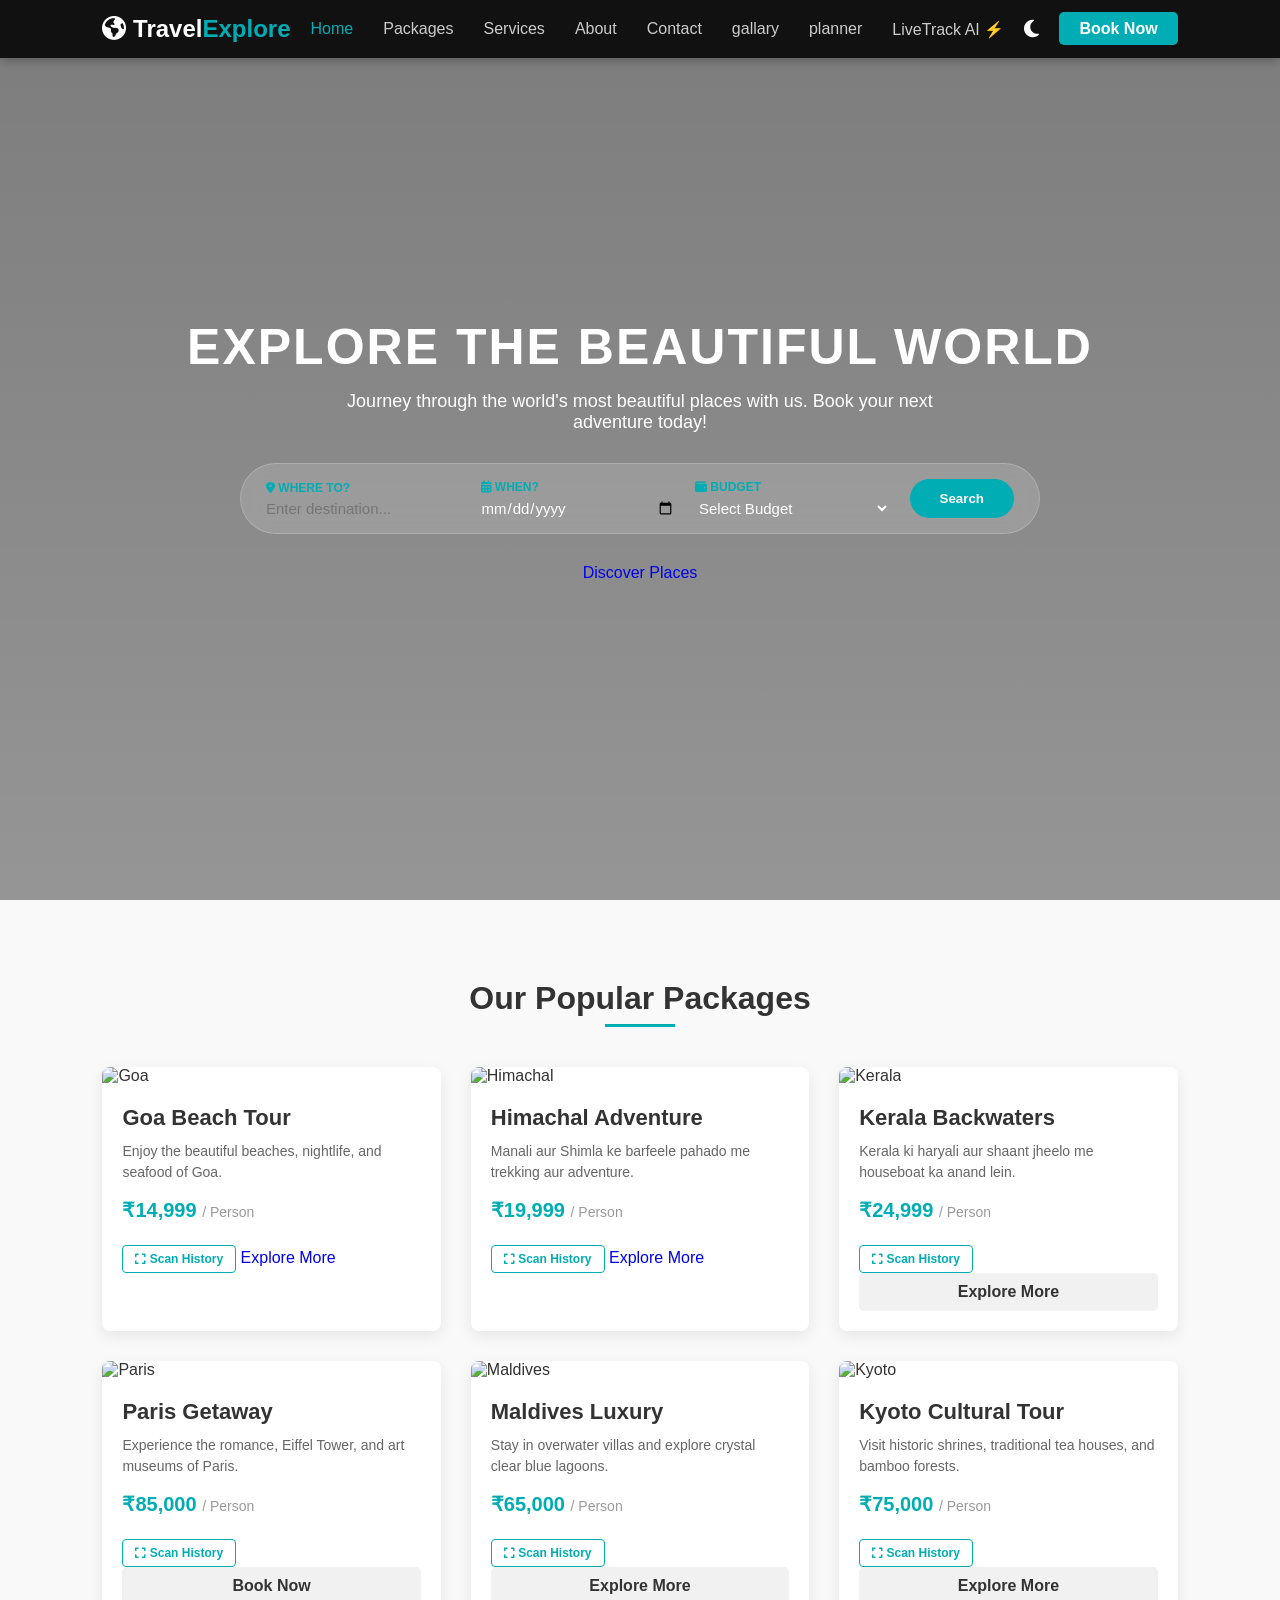
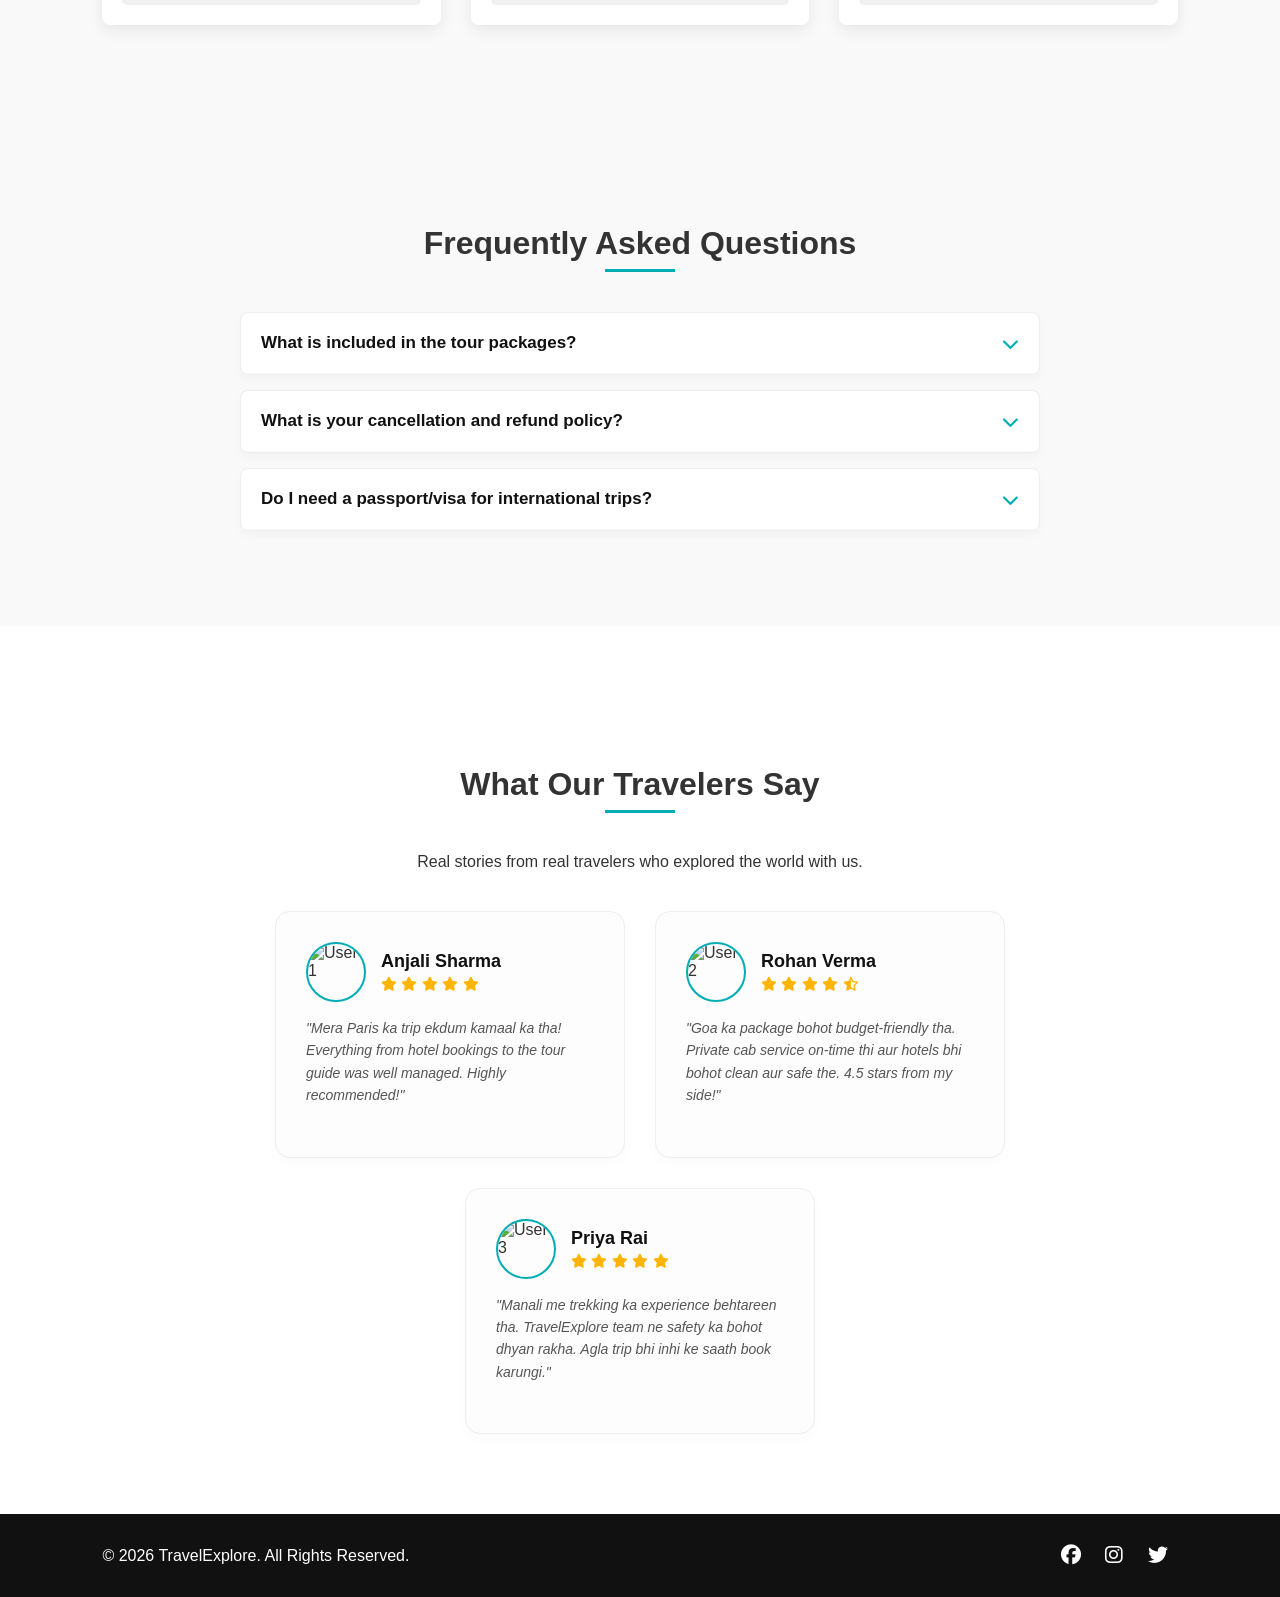
==== commit ba05af72: "Add files via upload" ====
--- a/index.html
+++ b/index.html
@@ -5,7 +5,7 @@
     <meta name="viewport" content="width=device-width, initial-scale=1.0">
     <title>TravelExplore - Wanderlust</title>
     <link rel="stylesheet" href="style.css">
-    <link rel="stylesheet" href="https://cdnjs.cloudflare.com/ajax/libs/font-awesome/6.0.0/css/all.min.css">
+    <link rel="stylesheet" href="https://cdnjs.cloudflare.com/ajax/libs/font-awesome/6.5.1/css/all.min.css">
 </head>
 <body>
 
